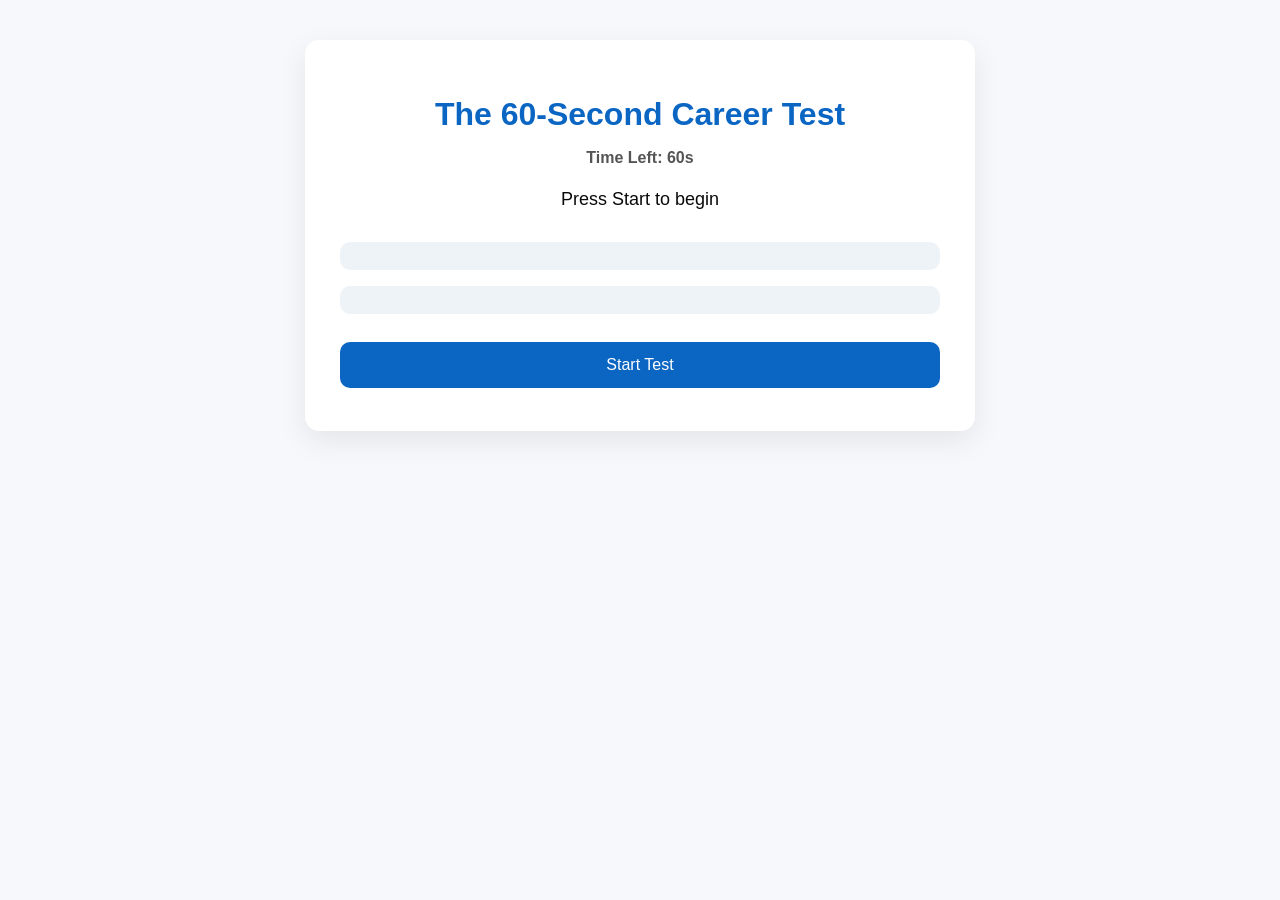
==== index.html @ 736e8ced "Add files via upload" ====
<!DOCTYPE html>
<html lang="en">
<head>
  <meta charset="UTF-8" />
  <meta name="viewport" content="width=device-width, initial-scale=1.0"/>
  <title>The 60-Second Career Test</title>
  <link rel="stylesheet" href="style.css" />
</head>
<body>

  <div id="game-container">
    <h1>The 60-Second Career Test</h1>
    <p id="timer">Time Left: 60s</p>

    <div id="question-box">
      <p id="question-text">Press Start to begin</p>
      <div id="buttons">
        <button id="option1"></button>
        <button id="option2"></button>
      </div>
    </div>

    <button id="startBtn">Start Test</button>
  </div>

  <script src="script.js"></script>
</body>
</html>
---- style.css ----
body {
    background: #f6f8fb; /* soft LinkedIn-like background */
    color: #0a0a0a;
    font-family: Arial, sans-serif;
    text-align: center;
    margin: 0;
    padding: 40px;
  }
  
  #game-container {
    max-width: 600px;
    margin: auto;
    background: #ffffff;
    border-radius: 14px;
    padding: 35px;
    box-shadow: 0 10px 30px rgba(0, 0, 0, 0.08);
  }
  
  h1 {
    color: #0a66c2; /* LinkedIn blue */
    margin-bottom: 12px;
  }
  
  #timer {
    color: #555;
    font-weight: bold;
    margin-bottom: 22px;
  }
  
  #question-text {
    font-size: 18px;
    margin-bottom: 24px;
  }
  
  button {
    width: 100%;
    padding: 14px;
    margin: 8px 0;
    font-size: 16px;
    border-radius: 10px;
    border: none;
    cursor: pointer;
    background: #eef3f8;
    color: #0a0a0a;
    transition: all 0.2s ease;
  }
  
  button:hover {
    background: #0a66c2;
    color: #ffffff;
  }
  
  #startBtn {
    background: #0a66c2;
    color: #ffffff;
    margin-top: 20px;
  }
  
  #startBtn:hover {
    background: #004182;
  }
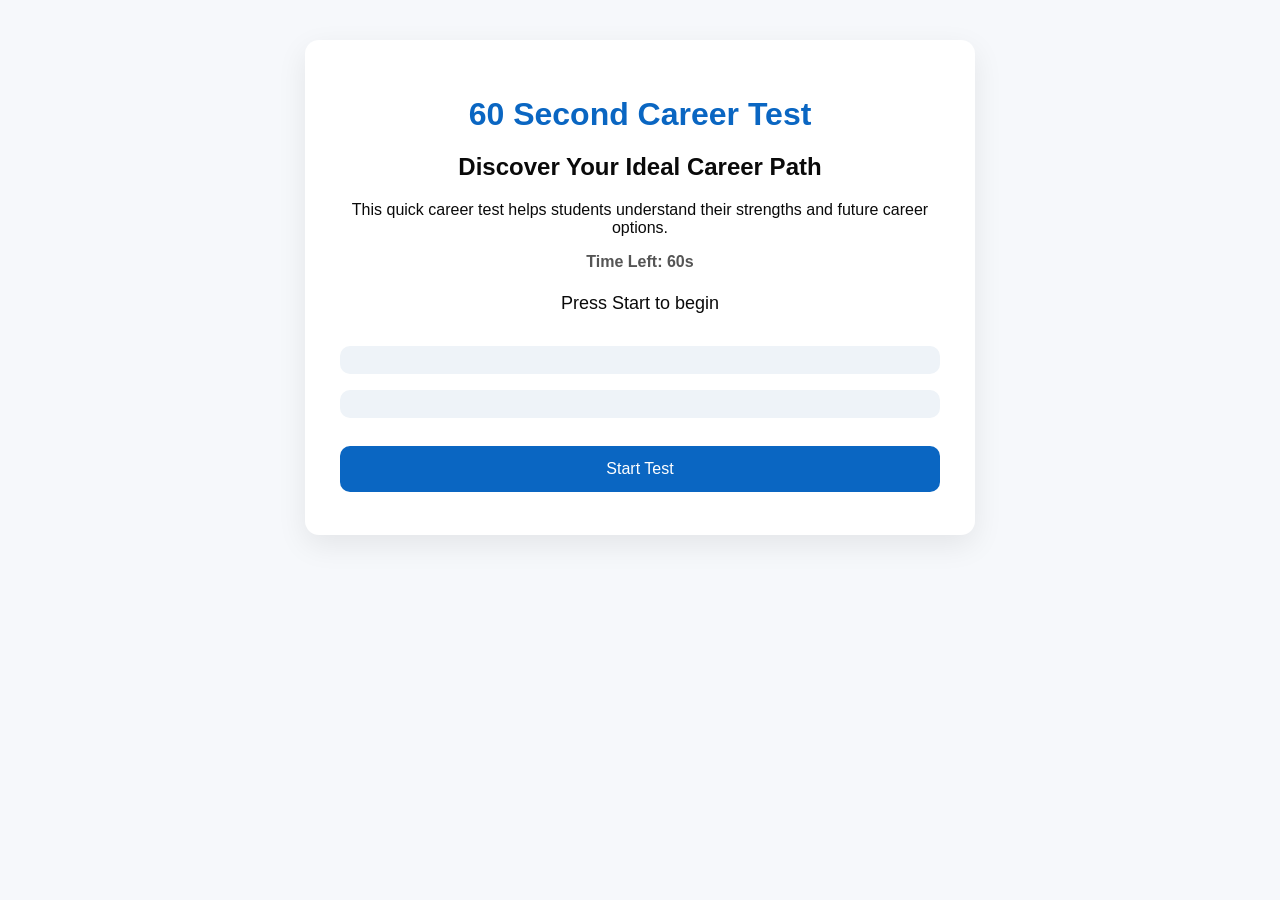
==== commit 112699e9: "Update index.html" ====
--- a/index.html
+++ b/index.html
@@ -1,6 +1,20 @@
 <!DOCTYPE html>
 <html lang="en">
 <head>
+  <meta charset="UTF-8">
+  <title>60 Second Career Test | Find Your Ideal Career</title>
+  <meta name="description" content="Take a quick 60 second career test to discover careers that match your personality, skills, and interests. Free, simple, and accurate.">
+  <meta name="keywords" content="career test, career quiz, personality career test, career guidance, student career test">
+  <meta name="author" content="Aruu Codes">
+  <meta name="viewport" content="width=device-width, initial-scale=1.0">
+  <!-- Open Graph (for Google + social sharing) -->
+  <meta property="og:title" content="60 Second Career Test">
+  <meta property="og:description" content="Discover what career suits you best in just 60 seconds.">
+  <meta property="og:type" content="website">
+  <meta property="og:url" content="https://aruucodes.github.io/60-second-career-test/">
+  <!-- Favicon (optional but professional) -->
+  <link rel="icon" href="favicon.ico">
+  <link rel="stylesheet" href="style.css">
   <meta charset="UTF-8" />
   <meta name="viewport" content="width=device-width, initial-scale=1.0"/>
   <title>The 60-Second Career Test</title>
@@ -9,7 +23,9 @@
 <body>
 
   <div id="game-container">
-    <h1>The 60-Second Career Test</h1>
+    <h1>60 Second Career Test</h1>
+    <h2>Discover Your Ideal Career Path</h2>
+<p>This quick career test helps students understand their strengths and future career options.</p>
     <p id="timer">Time Left: 60s</p>
 
     <div id="question-box">
